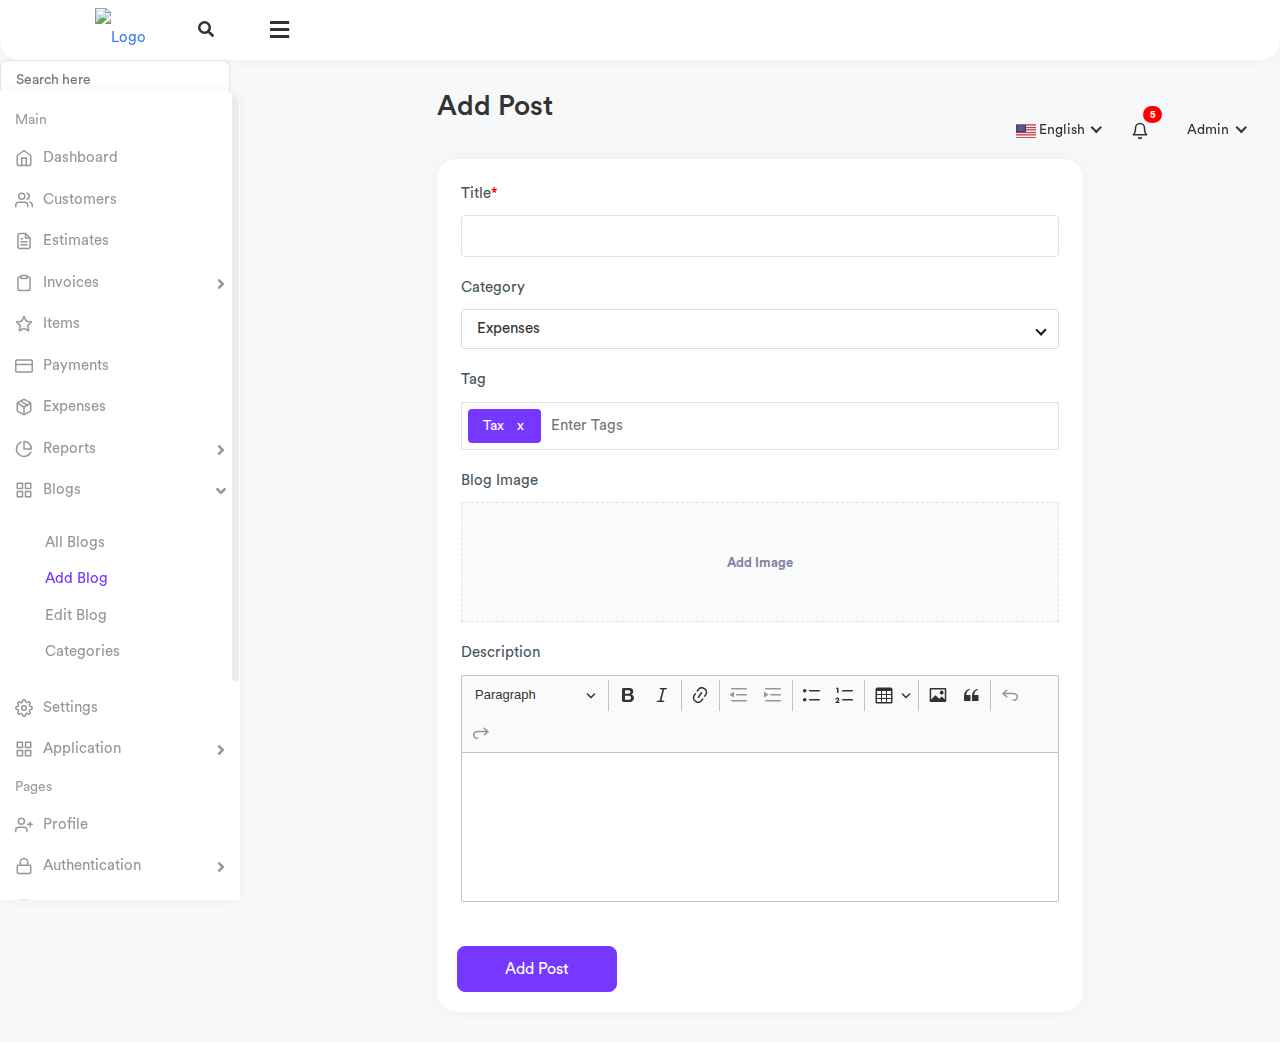
==== add-blog.html @ 3ddac54a "vs_reporting" ====
<!DOCTYPE html>
<html lang="en">
<head>
<meta charset="utf-8">
<meta name="viewport" content="width=device-width, initial-scale=1.0, user-scalable=0">
<title>Kanakku - Bootstrap Admin HTML Template</title>

<link rel="shortcut icon" href="assets/img/favicon.png">

<link rel="stylesheet" href="assets/css/bootstrap.min.css">

<link rel="stylesheet" href="assets/plugins/fontawesome/css/fontawesome.min.css">
<link rel="stylesheet" href="assets/plugins/fontawesome/css/all.min.css">

<link rel="stylesheet" href="assets/css/feather.css">

<link rel="stylesheet" href="assets/css/ckeditor.css">

<link rel="stylesheet" href="assets/css/select2.min.css">

<link rel="stylesheet" href="assets/css/style.css">
</head>
<body class="nk-body bg-lighter npc-default has-sidebar no-touch nk-nio-theme">

<div class="main-wrapper">

<div class="header header-one">

<div class="header-left header-left-one">
<a href="index.html" class="logo">
<img src="assets/img/logo.png" alt="Logo">
</a>
<a href="index.html" class="white-logo">
<img src="assets/img/logo-white.png" alt="Logo">
</a>
<a href="index.html" class="logo logo-small">
<img src="assets/img/logo-small.png" alt="Logo" width="30" height="30">
</a>
</div>


<a href="javascript:void(0);" id="toggle_btn">
<i class="fas fa-bars"></i>
</a>


<div class="top-nav-search">
<form>
<input type="text" class="form-control" placeholder="Search here">
<button class="btn" type="submit"><i class="fas fa-search"></i></button>
</form>
</div>


<a class="mobile_btn" id="mobile_btn">
<i class="fas fa-bars"></i>
</a>


<ul class="nav nav-tabs user-menu">

<li class="nav-item dropdown has-arrow flag-nav">
<a class="nav-link dropdown-toggle" data-bs-toggle="dropdown" href="#" role="button">
<img src="assets/img/flags/us.png" alt="" height="20"> <span>English</span>
</a>
<div class="dropdown-menu dropdown-menu-right">
<a href="javascript:void(0);" class="dropdown-item">
<img src="assets/img/flags/us.png" alt="" height="16"> English
</a>
<a href="javascript:void(0);" class="dropdown-item">
<img src="assets/img/flags/fr.png" alt="" height="16"> French
</a>
<a href="javascript:void(0);" class="dropdown-item">
<img src="assets/img/flags/es.png" alt="" height="16"> Spanish
</a>
<a href="javascript:void(0);" class="dropdown-item">
<img src="assets/img/flags/de.png" alt="" height="16"> German
</a>
</div>
</li>


<li class="nav-item dropdown">
<a href="#" class="dropdown-toggle nav-link" data-bs-toggle="dropdown">
<i data-feather="bell"></i> <span class="badge rounded-pill">5</span>
</a>
<div class="dropdown-menu notifications">
<div class="topnav-dropdown-header">
<span class="notification-title">Notifications</span>
<a href="javascript:void(0)" class="clear-noti"> Clear All</a>
</div>
<div class="noti-content">
<ul class="notification-list">
<li class="notification-message">
<a href="activities.html">
<div class="media d-flex">
<span class="avatar avatar-sm">
<img class="avatar-img rounded-circle" alt="" src="assets/img/profiles/avatar-02.jpg">
</span>
<div class="media-body">
<p class="noti-details"><span class="noti-title">Brian Johnson</span> paid the invoice <span class="noti-title">#DF65485</span></p>
<p class="noti-time"><span class="notification-time">4 mins ago</span></p>
</div>
</div>
</a>
</li>
<li class="notification-message">
<a href="activities.html">
<div class="media d-flex">
<span class="avatar avatar-sm">
<img class="avatar-img rounded-circle" alt="" src="assets/img/profiles/avatar-03.jpg">
</span>
<div class="media-body">
<p class="noti-details"><span class="noti-title">Marie Canales</span> has accepted your estimate <span class="noti-title">#GTR458789</span></p>
<p class="noti-time"><span class="notification-time">6 mins ago</span></p>
</div>
</div>
</a>
</li>
<li class="notification-message">
<a href="activities.html">
<div class="media d-flex">
<div class="avatar avatar-sm">
<span class="avatar-title rounded-circle bg-primary-light"><i class="far fa-user"></i></span>
</div>
<div class="media-body">
<p class="noti-details"><span class="noti-title">New user registered</span></p>
<p class="noti-time"><span class="notification-time">8 mins ago</span></p>
</div>
</div>
</a>
</li>
<li class="notification-message">
<a href="activities.html">
<div class="media d-flex">
<span class="avatar avatar-sm">
<img class="avatar-img rounded-circle" alt="" src="assets/img/profiles/avatar-04.jpg">
</span>
<div class="media-body">
<p class="noti-details"><span class="noti-title">Barbara Moore</span> declined the invoice <span class="noti-title">#RDW026896</span></p>
<p class="noti-time"><span class="notification-time">12 mins ago</span></p>
</div>
</div>
</a>
</li>
<li class="notification-message">
<a href="activities.html">
<div class="media d-flex">
<div class="avatar avatar-sm">
<span class="avatar-title rounded-circle bg-info-light"><i class="far fa-comment"></i></span>
</div>
<div class="media-body">
<p class="noti-details"><span class="noti-title">You have received a new message</span></p>
<p class="noti-time"><span class="notification-time">2 days ago</span></p>
</div>
</div>
</a>
</li>
</ul>
</div>
<div class="topnav-dropdown-footer">
<a href="activities.html">View all Notifications</a>
</div>
</div>
</li>


<li class="nav-item dropdown has-arrow main-drop">
<a href="#" class="dropdown-toggle nav-link" data-bs-toggle="dropdown">
<span class="user-img">
<img src="assets/img/profiles/avatar-01.jpg" alt="">
<span class="status online"></span>
</span>
<span>Admin</span>
</a>
<div class="dropdown-menu">
<a class="dropdown-item" href="profile.html"><i data-feather="user" class="me-1"></i> Profile</a>
<a class="dropdown-item" href="settings.html"><i data-feather="settings" class="me-1"></i> Settings</a>
<a class="dropdown-item" href="login.html"><i data-feather="log-out" class="me-1"></i> Logout</a>
</div>
</li>

</ul>

</div>


<div class="sidebar" id="sidebar">
<div class="sidebar-inner slimscroll">
<div id="sidebar-menu" class="sidebar-menu">
<ul>
<li class="menu-title"><span>Main</span></li>
<li>
 <a href="index.html"><i data-feather="home"></i> <span>Dashboard</span></a>
</li>
<li>
<a href="customers.html"><i data-feather="users"></i> <span>Customers</span></a>
</li>
<li>
<a href="estimates.html"><i data-feather="file-text"></i> <span>Estimates</span></a>
</li>
<li class="submenu">
<a href="#"><i data-feather="clipboard"></i> <span> Invoices</span> <span class="menu-arrow"></span></a>
<ul>
<li><a href="invoices.html">Invoices List</a></li>
<li><a href="invoice-grid.html">Invoices Grid</a></li>
<li><a href="invoice-grid-two.html">Invoices Grid 2</a></li>
<li><a href="add-invoice.html">Add Invoices</a></li>
<li><a href="edit-invoice.html">Edit Invoices</a></li>
<li><a href="view-invoice.html">Invoices Details</a></li>
<li><a href="view-invoice-two.html">Invoices Details 2</a></li>
<li><a href="invoices-settings.html">Invoices Settings</a></li>
</ul>
</li>
<li>
<a href="invoice-items.html"><i data-feather="star"></i> <span>Items</span></a>
</li>
<li>
<a href="payments.html"><i data-feather="credit-card"></i> <span>Payments</span></a>
</li>
<li>
<a href="expenses.html"><i data-feather="package"></i> <span>Expenses</span></a>
</li>
<li class="submenu">
<a href="#"><i data-feather="pie-chart"></i> <span> Reports</span> <span class="menu-arrow"></span></a>
<ul>
<li><a href="sales-report.html">Sales Report</a></li>
<li><a href="expenses-report.html">Expenses Report</a></li>
<li><a href="profit-loss-report.html">Profit & Loss Report</a></li>
<li><a href="taxs-report.html">Taxs Report</a></li>
</ul>
</li>
<li class="submenu">
<a href="#"><i data-feather="grid"></i> <span> Blogs</span>
<span class="menu-arrow"></span>
</a>
<ul>
<li><a href="blog.html">All Blogs</a></li>
<li><a href="add-blog.html" class="active">Add Blog</a></li>
<li><a href="edit-blog.html">Edit Blog</a></li>
<li><a href="blog-categories.html">Categories</a></li>
</ul>
</li>
<li>
<a href="settings.html"><i data-feather="settings"></i> <span>Settings</span></a>
</li>
<li class="submenu">
<a href="#"><i data-feather="grid"></i> <span> Application</span> <span class="menu-arrow"></span></a>
<ul>
<li><a href="chat.html">Chat</a></li>
<li><a href="calendar.html">Calendar</a></li>
<li><a href="inbox.html">Email</a></li>
</ul>
</li>
<li class="menu-title">
<span>Pages</span>
</li>
<li>
<a href="profile.html"><i data-feather="user-plus"></i> <span>Profile</span></a>
</li>
<li class="submenu">
<a href="#"><i data-feather="lock"></i> <span> Authentication </span> <span class="menu-arrow"></span></a>
<ul>
<li><a href="login.html"> Login </a></li>
<li><a href="register.html"> Register </a></li>
<li><a href="forgot-password.html"> Forgot Password </a></li>
<li><a href="lock-screen.html"> Lock Screen </a></li>
</ul>
</li>
<li class="submenu">
<a href="#"><i data-feather="alert-octagon"></i> <span> Error Pages </span> <span class="menu-arrow"></span></a>
<ul>
<li><a href="error-404.html">404 Error </a></li>
<li><a href="error-500.html">500 Error </a></li>
</ul>
</li>
<li>
<a href="users.html"><i data-feather="user"></i> <span>Users</span></a>
</li>
<li>
<a href="blank-page.html"><i data-feather="file"></i> <span>Blank Page</span></a>
</li>
<li>
<a href="maps-vector.html"><i data-feather="map-pin"></i> <span>Vector Maps</span></a>
</li>
<li class="menu-title">
<span>UI Interface</span>
</li>
<li class="submenu">
<a href="#"><i class="fab fa-get-pocket"></i> <span>Base UI </span> <span class="menu-arrow"></span></a>
<ul>
<li><a href="alerts.html">Alerts</a></li>
<li><a href="accordions.html">Accordions</a></li>
<li><a href="avatar.html">Avatar</a></li>
<li><a href="badges.html">Badges</a></li>
<li><a href="buttons.html">Buttons</a></li>
<li><a href="buttongroup.html">Button Group</a></li>
<li><a href="breadcrumbs.html">Breadcrumb</a></li>
<li><a href="cards.html">Cards</a></li>
<li><a href="carousel.html">Carousel</a></li>
<li><a href="dropdowns.html">Dropdowns</a></li>
<li><a href="grid.html">Grid</a></li>
<li><a href="images.html">Images</a></li>
<li><a href="lightbox.html">Lightbox</a></li>
<li><a href="media.html">Media</a></li>
<li><a href="modal.html">Modals</a></li>
<li><a href="offcanvas.html">Offcanvas</a></li>
<li><a href="pagination.html">Pagination</a></li>
<li><a href="popover.html">Popover</a></li>
<li><a href="progress.html">Progress Bars</a></li>
<li><a href="placeholders.html">Placeholders</a></li>
<li><a href="rangeslider.html">Range Slider</a></li>
<li><a href="spinners.html">Spinner</a></li>
<li><a href="sweetalerts.html">Sweet Alerts</a></li>
<li><a href="tab.html">Tabs</a></li>
<li><a href="toastr.html">Toasts</a></li>
<li><a href="tooltip.html">Tooltip</a></li>
<li><a href="typography.html">Typography</a></li>
<li><a href="video.html">Video</a></li>
</ul>
</li>
<li class="submenu">
<a href="#"><i data-feather="box"></i> <span>Elements </span> <span class="menu-arrow"></span></a>
<ul>
<li><a href="ribbon.html">Ribbon</a></li>
<li><a href="clipboard.html">Clipboard</a></li>
<li><a href="drag-drop.html">Drag & Drop</a></li>
<li><a href="rating.html">Rating</a></li>
<li><a href="text-editor.html">Text Editor</a></li>
<li><a href="counter.html">Counter</a></li>
<li><a href="scrollbar.html">Scrollbar</a></li>
<li><a href="notification.html">Notification</a></li>
<li><a href="stickynote.html">Sticky Note</a></li>
<li><a href="timeline.html">Timeline</a></li>
<li><a href="horizontal-timeline.html">Horizontal Timeline</a></li>
<li><a href="form-wizard.html">Form Wizard</a></li>
</ul>
</li>
<li class="submenu">
<a href="#"><i data-feather="bar-chart-2"></i> <span> Charts </span> <span class="menu-arrow"></span></a>
<ul>
<li><a href="chart-apex.html">Apex Charts</a></li>
<li><a href="chart-js.html">Chart Js</a></li>
<li><a href="chart-morris.html">Morris Charts</a></li>
<li><a href="chart-flot.html">Flot Charts</a></li>
<li><a href="chart-peity.html">Peity Charts</a></li>
<li><a href="chart-c3.html">C3 Charts</a></li>
</ul>
</li>
<li class="submenu">
<a href="#"><i data-feather="award"></i> <span> Icons </span> <span class="menu-arrow"></span></a>
<ul>
<li><a href="icon-fontawesome.html">Fontawesome Icons</a></li>
<li><a href="icon-feather.html">Feather Icons</a></li>
<li><a href="icon-ionic.html">Ionic Icons</a></li>
<li><a href="icon-material.html">Material Icons</a></li>
<li><a href="icon-pe7.html">Pe7 Icons</a></li>
<li><a href="icon-simpleline.html">Simpleline Icons</a></li>
<li><a href="icon-themify.html">Themify Icons</a></li>
<li><a href="icon-weather.html">Weather Icons</a></li>
<li><a href="icon-typicon.html">Typicon Icons</a></li>
<li><a href="icon-flag.html">Flag Icons</a></li>
</ul>
</li>
<li class="submenu">
<a href="#"><i data-feather="columns"></i> <span> Forms </span> <span class="menu-arrow"></span></a>
<ul>
<li><a href="form-basic-inputs.html">Basic Inputs </a></li>
<li><a href="form-input-groups.html">Input Groups </a></li>
<li><a href="form-horizontal.html">Horizontal Form </a></li>
<li><a href="form-vertical.html"> Vertical Form </a></li>
<li><a href="form-mask.html">Form Mask </a></li>
<li><a href="form-validation.html">Form Validation </a></li>
<li><a href="form-select2.html">Form Select2 </a></li>
<li><a href="form-fileupload.html">File Upload </a></li>
</ul>
</li>
<li class="submenu">
<a href="#"><i data-feather="layout"></i> <span> Tables </span> <span class="menu-arrow"></span></a>
<ul>
<li><a href="tables-basic.html">Basic Tables </a></li>
<li><a href="data-tables.html">Data Table </a></li>
</ul>
</li>
</ul>
</div>
</div>
</div>


<div class="page-wrapper">
<div class="content container-fluid">
<div class="row">
<div class="col-xl-8 offset-xl-2">

<div class="page-header">
<div class="row">
<div class="col-sm-12">
<h3 class="page-title">Add Post</h3>
</div>
</div>
</div>

<div class="card">
<div class="card-body">
<div class="bank-inner-details">
<div class="row">
<div class="col-lg-12 col-md-12">
<div class="form-group">
<label>Title<span class="text-danger">*</span></label>
<input type="text" class="form-control">
</div>
</div>
<div class="col-lg-12 col-md-12">
<div class="form-group modal-select-box">
<label>Category</label>
<select class="select">
<option value="1">Expenses</option>
<option value="2">Sales</option>
<option value="3">profit-loss</option>
</select>
</div>
</div>
<div class="col-lg-12 col-md-12">
<div class="form-group">
<label>Tag</label>
<input type="text" data-role="tagsinput" class="input-tags form-control" placeholder="Enter Tags" name="services" value="Tax ">
</div>
</div>
<div class="col-lg-12 col-md-12">
<div class="form-group">
<label>Blog Image</label>
<div class="change-photo-btn">
<div>
<p>Add Image</p></div>
<input type="file" class="upload">
</div>
</div>
</div>
<div class="col-lg-12 col-md-12">
<div class="form-group">
<label>Description</label>
<div id="editor"></div>
</div>
</div>
</div>
</div>
</div>
<div class=" blog-categories-btn pt-0">
<div class="bank-details-btn ">
<a href="blog.html" class="btn btn-primary me-2">Add Post</a>
</div>
</div>
</div>
</div>
</div>
</div>
</div>

</div>


<script src="assets/js/jquery-3.6.0.min.js"></script>

<script src="assets/js/bootstrap.bundle.min.js"></script>

<script src="assets/js/feather.min.js"></script>

<script src="assets/js/ckeditor.js"></script>

<script src="assets/js/select2.min.js"></script>

<script src="assets/plugins/bootstrap-tagsinput/js/bootstrap-tagsinput.js"></script>

<script src="assets/plugins/slimscroll/jquery.slimscroll.min.js"></script>

<script src="assets/js/script.js"></script>
</body>
</html>
---- assets/css/feather.css ----
@font-face{font-family:feather;src:url(../fonts/Feather.ttf) format('truetype'),url(../fonts/Feather.woff) format('woff'),url(../fonts/Feather.svg) format('svg');font-weight:400;font-style:normal}[class^=feather-],[class*=" feather-"]{font-family:feather!important;speak:none;font-style:normal;font-weight:400;font-variant:normal;text-transform:none;line-height:1;-webkit-font-smoothing:antialiased;-moz-osx-font-smoothing:grayscale}.feather-activity:before{content:"\e900"}.feather-airplay:before{content:"\e901"}.feather-alert-circle:before{content:"\e902"}.feather-alert-octagon:before{content:"\e903"}.feather-alert-triangle:before{content:"\e904"}.feather-align-center:before{content:"\e905"}.feather-align-justify:before{content:"\e906"}.feather-align-left:before{content:"\e907"}.feather-align-right:before{content:"\e908"}.feather-anchor:before{content:"\e909"}.feather-aperture:before{content:"\e90a"}.feather-archive:before{content:"\e90b"}.feather-arrow-down:before{content:"\e90c"}.feather-arrow-down-circle:before{content:"\e90d"}.feather-arrow-down-left:before{content:"\e90e"}.feather-arrow-down-right:before{content:"\e90f"}.feather-arrow-left:before{content:"\e910"}.feather-arrow-left-circle:before{content:"\e911"}.feather-arrow-right:before{content:"\e912"}.feather-arrow-right-circle:before{content:"\e913"}.feather-arrow-up:before{content:"\e914"}.feather-arrow-up-circle:before{content:"\e915"}.feather-arrow-up-left:before{content:"\e916"}.feather-arrow-up-right:before{content:"\e917"}.feather-at-sign:before{content:"\e918"}.feather-award:before{content:"\e919"}.feather-bar-chart:before{content:"\e91a"}.feather-bar-chart-2:before{content:"\e91b"}.feather-battery:before{content:"\e91c"}.feather-battery-charging:before{content:"\e91d"}.feather-bell:before{content:"\e91e"}.feather-bell-off:before{content:"\e91f"}.feather-bluetooth:before{content:"\e920"}.feather-bold:before{content:"\e921"}.feather-book:before{content:"\e922"}.feather-book-open:before{content:"\e923"}.feather-bookmark:before{content:"\e924"}.feather-box:before{content:"\e925"}.feather-briefcase:before{content:"\e926"}.feather-calendar:before{content:"\e927"}.feather-camera:before{content:"\e928"}.feather-camera-off:before{content:"\e929"}.feather-cast:before{content:"\e92a"}.feather-check:before{content:"\e92b"}.feather-check-circle:before{content:"\e92c"}.feather-check-square:before{content:"\e92d"}.feather-chevron-down:before{content:"\e92e"}.feather-chevron-left:before{content:"\e92f"}.feather-chevron-right:before{content:"\e930"}.feather-chevron-up:before{content:"\e931"}.feather-chevrons-down:before{content:"\e932"}.feather-chevrons-left:before{content:"\e933"}.feather-chevrons-right:before{content:"\e934"}.feather-chevrons-up:before{content:"\e935"}.feather-chrome:before{content:"\e936"}.feather-circle:before{content:"\e937"}.feather-clipboard:before{content:"\e938"}.feather-clock:before{content:"\e939"}.feather-cloud:before{content:"\e93a"}.feather-cloud-drizzle:before{content:"\e93b"}.feather-cloud-lightning:before{content:"\e93c"}.feather-cloud-off:before{content:"\e93d"}.feather-cloud-rain:before{content:"\e93e"}.feather-cloud-snow:before{content:"\e93f"}.feather-code:before{content:"\e940"}.feather-codepen:before{content:"\e941"}.feather-command:before{content:"\e942"}.feather-compass:before{content:"\e943"}.feather-copy:before{content:"\e944"}.feather-corner-down-left:before{content:"\e945"}.feather-corner-down-right:before{content:"\e946"}.feather-corner-left-down:before{content:"\e947"}.feather-corner-left-up:before{content:"\e948"}.feather-corner-right-down:before{content:"\e949"}.feather-corner-right-up:before{content:"\e94a"}.feather-corner-up-left:before{content:"\e94b"}.feather-corner-up-right:before{content:"\e94c"}.feather-cpu:before{content:"\e94d"}.feather-credit-card:before{content:"\e94e"}.feather-crop:before{content:"\e94f"}.feather-crosshair:before{content:"\e950"}.feather-database:before{content:"\e951"}.feather-delete:before{content:"\e952"}.feather-disc:before{content:"\e953"}.feather-dollar-sign:before{content:"\e954"}.feather-download:before{content:"\e955"}.feather-download-cloud:before{content:"\e956"}.feather-droplet:before{content:"\e957"}.feather-edit:before{content:"\e958"}.feather-edit-2:before{content:"\e959"}.feather-edit-3:before{content:"\e95a"}.feather-external-link:before{content:"\e95b"}.feather-eye:before{content:"\e95c"}.feather-eye-off:before{content:"\e95d"}.feather-facebook:before{content:"\e95e"}.feather-fast-forward:before{content:"\e95f"}.feather-feather:before{content:"\e960"}.feather-file:before{content:"\e961"}.feather-file-minus:before{content:"\e962"}.feather-file-plus:before{content:"\e963"}.feather-file-text:before{content:"\e964"}.feather-film:before{content:"\e965"}.feather-filter:before{content:"\e966"}.feather-flag:before{content:"\e967"}.feather-folder:before{content:"\e968"}.feather-folder-minus:before{content:"\e969"}.feather-folder-plus:before{content:"\e96a"}.feather-gift:before{content:"\e96b"}.feather-git-branch:before{content:"\e96c"}.feather-git-commit:before{content:"\e96d"}.feather-git-merge:before{content:"\e96e"}.feather-git-pull-request:before{content:"\e96f"}.feather-github:before{content:"\e970"}.feather-gitlab:before{content:"\e971"}.feather-globe:before{content:"\e972"}.feather-grid:before{content:"\e973"}.feather-hard-drive:before{content:"\e974"}.feather-hash:before{content:"\e975"}.feather-headphones:before{content:"\e976"}.feather-heart:before{content:"\e977"}.feather-help-circle:before{content:"\e978"}.feather-home:before{content:"\e979"}.feather-image:before{content:"\e97a"}.feather-inbox:before{content:"\e97b"}.feather-info:before{content:"\e97c"}.feather-instagram:before{content:"\e97d"}.feather-italic:before{content:"\e97e"}.feather-layers:before{content:"\e97f"}.feather-layout:before{content:"\e980"}.feather-life-buoy:before{content:"\e981"}.feather-link:before{content:"\e982"}.feather-link-2:before{content:"\e983"}.feather-linkedin:before{content:"\e984"}.feather-list:before{content:"\e985"}.feather-loader:before{content:"\e986"}.feather-lock:before{content:"\e987"}.feather-log-in:before{content:"\e988"}.feather-log-out:before{content:"\e989"}.feather-mail:before{content:"\e98a"}.feather-map:before{content:"\e98b"}.feather-map-pin:before{content:"\e98c"}.feather-maximize:before{content:"\e98d"}.feather-maximize-2:before{content:"\e98e"}.feather-menu:before{content:"\e98f"}.feather-message-circle:before{content:"\e990"}.feather-message-square:before{content:"\e991"}.feather-mic:before{content:"\e992"}.feather-mic-off:before{content:"\e993"}.feather-minimize:before{content:"\e994"}.feather-minimize-2:before{content:"\e995"}.feather-minus:before{content:"\e996"}.feather-minus-circle:before{content:"\e997"}.feather-minus-square:before{content:"\e998"}.feather-monitor:before{content:"\e999"}.feather-moon:before{content:"\e99a"}.feather-more-horizontal:before{content:"\e99b"}.feather-more-vertical:before{content:"\e99c"}.feather-move:before{content:"\e99d"}.feather-music:before{content:"\e99e"}.feather-navigation:before{content:"\e99f"}.feather-navigation-2:before{content:"\e9a0"}.feather-octagon:before{content:"\e9a1"}.feather-package:before{content:"\e9a2"}.feather-paperclip:before{content:"\e9a3"}.feather-pause:before{content:"\e9a4"}.feather-pause-circle:before{content:"\e9a5"}.feather-percent:before{content:"\e9a6"}.feather-phone:before{content:"\e9a7"}.feather-phone-call:before{content:"\e9a8"}.feather-phone-forwarded:before{content:"\e9a9"}.feather-phone-incoming:before{content:"\e9aa"}.feather-phone-missed:before{content:"\e9ab"}.feather-phone-off:before{content:"\e9ac"}.feather-phone-outgoing:before{content:"\e9ad"}.feather-pie-chart:before{content:"\e9ae"}.feather-play:before{content:"\e9af"}.feather-play-circle:before{content:"\e9b0"}.feather-plus:before{content:"\e9b1"}.feather-plus-circle:before{content:"\e9b2"}.feather-plus-square:before{content:"\e9b3"}.feather-pocket:before{content:"\e9b4"}.feather-power:before{content:"\e9b5"}.feather-printer:before{content:"\e9b6"}.feather-radio:before{content:"\e9b7"}.feather-refresh-ccw:before{content:"\e9b8"}.feather-refresh-cw:before{content:"\e9b9"}.feather-repeat:before{content:"\e9ba"}.feather-rewind:before{content:"\e9bb"}.feather-rotate-ccw:before{content:"\e9bc"}.feather-rotate-cw:before{content:"\e9bd"}.feather-rss:before{content:"\e9be"}.feather-save:before{content:"\e9bf"}.feather-scissors:before{content:"\e9c0"}.feather-search:before{content:"\e9c1"}.feather-send:before{content:"\e9c2"}.feather-server:before{content:"\e9c3"}.feather-settings:before{content:"\e9c4"}.feather-share:before{content:"\e9c5"}.feather-share-2:before{content:"\e9c6"}.feather-shield:before{content:"\e9c7"}.feather-shield-off:before{content:"\e9c8"}.feather-shopping-bag:before{content:"\e9c9"}.feather-shopping-cart:before{content:"\e9ca"}.feather-shuffle:before{content:"\e9cb"}.feather-sidebar:before{content:"\e9cc"}.feather-skip-back:before{content:"\e9cd"}.feather-skip-forward:before{content:"\e9ce"}.feather-slack:before{content:"\e9cf"}.feather-slash:before{content:"\e9d0"}.feather-sliders:before{content:"\e9d1"}.feather-smartphone:before{content:"\e9d2"}.feather-speaker:before{content:"\e9d3"}.feather-square:before{content:"\e9d4"}.feather-star:before{content:"\e9d5"}.feather-stop-circle:before{content:"\e9d6"}.feather-sun:before{content:"\e9d7"}.feather-sunrise:before{content:"\e9d8"}.feather-sunset:before{content:"\e9d9"}.feather-tablet:before{content:"\e9da"}.feather-tag:before{content:"\e9db"}.feather-target:before{content:"\e9dc"}.feather-terminal:before{content:"\e9dd"}.feather-thermometer:before{content:"\e9de"}.feather-thumbs-down:before{content:"\e9df"}.feather-thumbs-up:before{content:"\e9e0"}.feather-toggle-left:before{content:"\e9e1"}.feather-toggle-right:before{content:"\e9e2"}.feather-trash:before{content:"\e9e3"}.feather-trash-2:before{content:"\e9e4"}.feather-trending-down:before{content:"\e9e5"}.feather-trending-up:before{content:"\e9e6"}.feather-triangle:before{content:"\e9e7"}.feather-truck:before{content:"\e9e8"}.feather-tv:before{content:"\e9e9"}.feather-twitter:before{content:"\e9ea"}.feather-type:before{content:"\e9eb"}.feather-umbrella:before{content:"\e9ec"}.feather-underline:before{content:"\e9ed"}.feather-unlock:before{content:"\e9ee"}.feather-upload:before{content:"\e9ef"}.feather-upload-cloud:before{content:"\e9f0"}.feather-user:before{content:"\e9f1"}.feather-user-check:before{content:"\e9f2"}.feather-user-minus:before{content:"\e9f3"}.feather-user-plus:before{content:"\e9f4"}.feather-user-x:before{content:"\e9f5"}.feather-users:before{content:"\e9f6"}.feather-video:before{content:"\e9f7"}.feather-video-off:before{content:"\e9f8"}.feather-voicemail:before{content:"\e9f9"}.feather-volume:before{content:"\e9fa"}.feather-volume-1:before{content:"\e9fb"}.feather-volume-2:before{content:"\e9fc"}.feather-volume-x:before{content:"\e9fd"}.feather-watch:before{content:"\e9fe"}.feather-wifi:before{content:"\e9ff"}.feather-wifi-off:before{content:"\ea00"}.feather-wind:before{content:"\ea01"}.feather-x:before{content:"\ea02"}.feather-x-circle:before{content:"\ea03"}.feather-x-square:before{content:"\ea04"}.feather-youtube:before{content:"\ea05"}.feather-zap:before{content:"\ea06"}.feather-zap-off:before{content:"\ea07"}.feather-zoom-in:before{content:"\ea08"}.feather-zoom-out:before{content:"\ea09"}
---- assets/css/ckeditor.css ----
:root{--ck-sample-base-spacing: 2em;--ck-sample-color-white: #fff;--ck-sample-color-green: #279863}body,html{padding:0;margin:0;font-family:sans-serif,Arial,Verdana,trebuchet ms,apple color emoji,segoe ui emoji,segoe ui symbol;font-size:16px;line-height:22px}body *{box-sizing:border-box}a{color:#38a5ee}abbr{border-bottom:1px dotted #333;text-decoration:none}.centered{max-width:960px;margin:0 auto;padding:0 var(--ck-sample-base-spacing)}header .centered{display:flex;flex-flow:row nowrap;justify-content:space-between;align-items:center;min-height:8em}header h1{margin:0;font-size:1em;display:inline-block}header h1 a{display:inline-block;line-height:0}header h1 img{height:3em}header nav ul{margin:0;padding:0;list-style-type:none}header nav ul li{display:inline-block}header nav ul li+li{margin-left:1em}header nav ul li a{font-weight:700;text-decoration:none;color:#2d3a4a}header nav ul li a:hover{text-decoration:underline}header nav ul li:last-child a::before{content:url(../img/github.svg);width:1.4em;height:1.4em;display:inline-block;margin-right:.4em;position:relative;top:.3em}header input{display:none}header label{display:none}main .message{padding:0 0 var(--ck-sample-base-spacing);background:var(--ck-sample-color-green);color:var(--ck-sample-color-white)}main .message::after{content:"";z-index:-1;display:block;height:10em;width:100%;background:var(--ck-sample-color-green);position:absolute;left:0}main .message h1{padding-top:var(--ck-sample-base-spacing);margin:0 0 1em;font-size:2.2em}main .message p{font-size:1.1em;line-height:1.6em}main .message p a{color:var(--ck-sample-color-white)}main #editor{background:var(--ck-sample-color-white);box-shadow:2px 2px 2px rgba(0,0,0,.1);border:1px solid #dfe4e6;border-bottom-color:#cdd0d2;border-right-color:#cdd0d2}main .ck.ck-editor{box-shadow:2px 2px 2px rgba(0,0,0,.1)}main .ck.ck-content{font-size:1em;line-height:1.6em;margin-bottom:.8em;min-height:200px;padding:1.5em 2em}main #references{margin:4em 0 var(--ck-sample-base-spacing);display:grid;grid-template-columns:repeat( auto-fit,minmax(320px,1fr) );grid-gap:var(--ck-sample-base-spacing)}.ck-editor__editable_inline{height:150px}main #references>section{background:var(--ck-sample-color-white);border-radius:2px;border:1px solid #dfe4e6;padding:var(--ck-sample-base-spacing);line-height:1.8em;display:flex;flex-flow:column nowrap;justify-content:space-between}main #references>section h2{margin:.5em 0}main #references>section p:first-of-type{flex:1 0 auto}main #references>section p:last-child{margin:calc(.25*var(--ck-sample-base-spacing)) 0 0}main #references>section p:last-child a{background:#38a5ee;border-radius:5px;padding:.4em 1em;color:var(--ck-sample-color-white);text-decoration:none;font-weight:700;display:block;text-align:center}main #references>section p:last-child a:hover{background:#218cd4}main .document-editor{border:1px solid #dfe4e6;border-bottom-color:#cdd0d2;border-right-color:#cdd0d2;border-radius:2px;max-height:700px;display:flex;flex-flow:column nowrap;box-shadow:2px 2px 2px rgba(0,0,0,.1)}main .toolbar-container{z-index:1;position:relative;box-shadow:2px 2px 1px rgba(0,0,0,.05)}main .toolbar-container .ck.ck-toolbar{border-top-width:0;border-left-width:0;border-right-width:0;border-radius:0}main .content-container{padding:var(--ck-sample-base-spacing);background:#eee;overflow-y:scroll}main .content-container #editor{border-top-left-radius:0;border-top-right-radius:0;width:15.8cm;min-height:21cm;padding:1cm 1cm 2cm;margin:0 auto;box-shadow:2px 2px 1px rgba(0,0,0,.05)}footer{margin:calc(2*var(--ck-sample-base-spacing)) var(--ck-sample-base-spacing);font-size:.8em;text-align:center;color:rgba(0,0,0,.4)}@media(max-width:900px){header .centered{padding-top:var(--ck-sample-base-spacing);padding-bottom:var(--ck-sample-base-spacing);flex-flow:column nowrap;align-items:stretch;min-height:unset}header h1{text-align:center;margin-bottom:var(--ck-sample-base-spacing)}header nav ul{text-align:center}}@media(max-width:600px){header .centered{padding-left:0;padding-right:0}header nav{position:absolute;top:0;left:0;right:0;background:#fff;padding:1em 0;transition:all .4s ease-out;transform:translateY(-100%);overflow:hidden}header h1{margin:0}header nav ul li{display:block;line-height:3em;margin-bottom:1px}header nav ul li a{display:block}header nav ul li a:hover{background:#eee}header nav ul li+li{margin-left:0}header label{display:block;color:#fff;width:40px;height:40px;position:absolute;top:10px;left:10px;z-index:1;transition:transform .2s ease-out;transform:rotate(0deg);background:url([data-uri]) center center no-repeat}header input:checked~nav{transform:translateY(0%);box-shadow:0 3px 3px rgba(0,0,0,.1)}header input:checked~label{background-image:url([data-uri]);transform:rotate(180deg)}main #references{grid-template-columns:repeat( auto-fit,minmax(240px,1fr) )}}
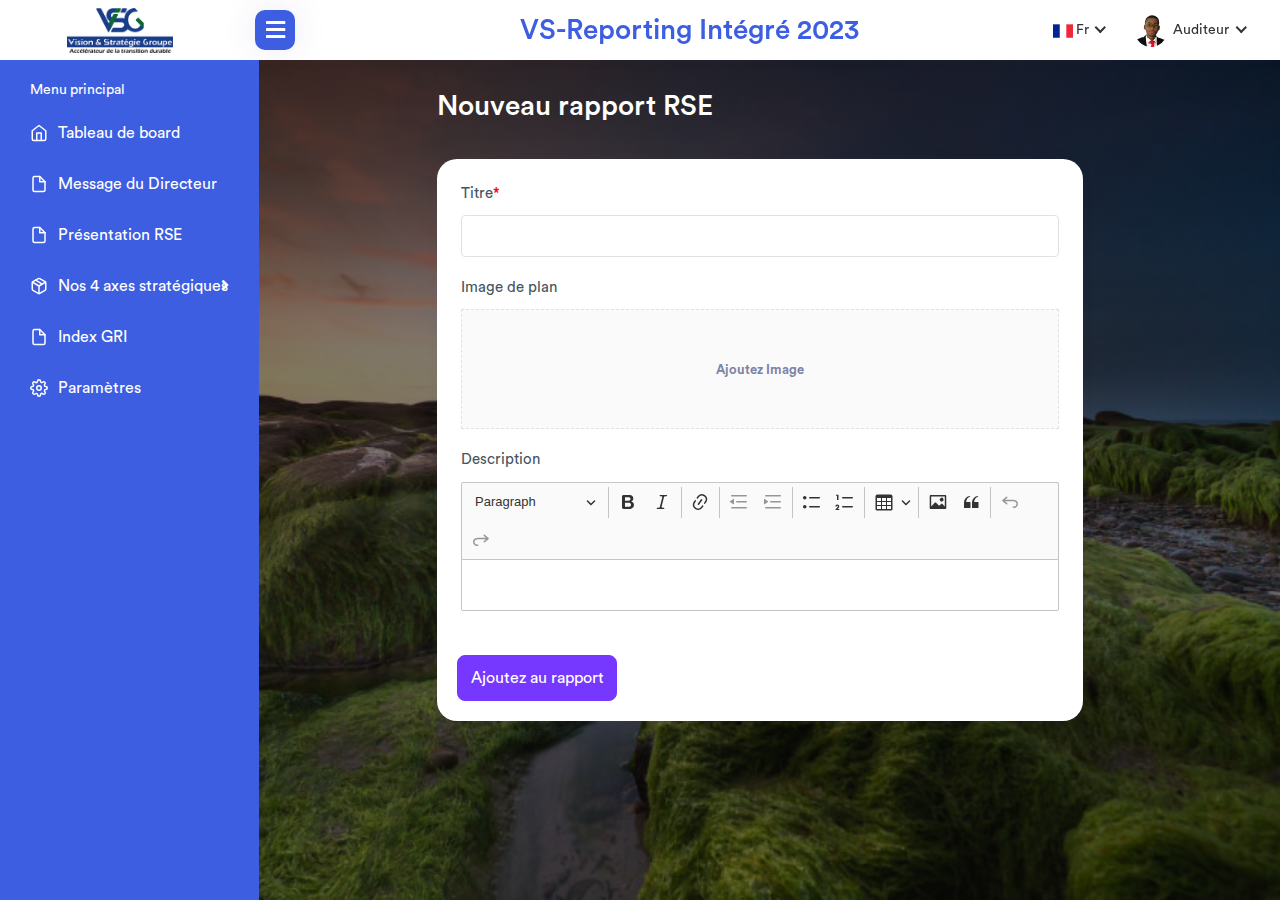
==== commit dfb95cce: "Second commit" ====
--- a/add-blog.html
+++ b/add-blog.html
@@ -1,479 +1,189 @@
 <!DOCTYPE html>
-<html lang="en">
+<html lang="fr">
+
 <head>
-<meta charset="utf-8">
-<meta name="viewport" content="width=device-width, initial-scale=1.0, user-scalable=0">
-<title>Kanakku - Bootstrap Admin HTML Template</title>
+    <meta charset="utf-8">
+    <meta name="viewport" content="width=device-width, initial-scale=1.0, user-scalable=0">
+    <title>VS-Reporting</title>
+    <link rel="shortcut icon" href="assets/img/SIGLE-FOND.png">
+    <link rel="stylesheet" href="assets/css/bootstrap.min.css">
+    <link rel="stylesheet" href="assets/plugins/fontawesome/css/fontawesome.min.css">
+    <link rel="stylesheet" href="assets/plugins/fontawesome/css/all.min.css">
+    <link rel="stylesheet" href="assets/css/style.css">
+</head>
 
-<link rel="shortcut icon" href="assets/img/favicon.png">
+<body class="nk-body bg-lighter npc-default has-sidebar no-touch nk-nio-theme">
+    <div class="main-wrapper">
 
-<link rel="stylesheet" href="assets/css/bootstrap.min.css">
+        <!-- Header-Menu -->
+        <div class="header header-one">
+            <div class="header-left header-left-one">
+                <a href="index.html" class="logo">
+                    <img src="assets/img/logoVSG.png" alt="Logo">
+                </a>
+                <a href="index.html" class="white-logo">
+                    <img src="assets/img/logoVSG.png" alt="Logo">
+                </a>
+                <a href="index.html" class="logo logo-small">
+                    <img src="assets/img/SIGLE.png" alt="Logo" width="30" height="30">
+                </a>
+            </div>
+            <a href="javascript:void(0);" id="toggle_btn">
+                <i class="fas fa-bars"></i>
+            </a>
+            <div class="top-nav-search">
+                <h3>VS-Reporting Intégré 2023</h3>
+            </div>
+            <ul class="nav nav-tabs user-menu">
+                <li class="nav-item dropdown has-arrow flag-nav">
+                    <a class="nav-link dropdown-toggle" data-bs-toggle="dropdown" href="#" role="button">
+                        <img src="assets/img/flags/fr.png" alt="" height="20"> <span>Fr</span>
+                    </a>
+                    <div class="dropdown-menu dropdown-menu-right">
+                        <a href="javascript:void(0);" class="dropdown-item">
+                            <img src="assets/img/flags/us.png" alt="" height="16"> Eng
+                        </a>
+                    </div>
+                </li>
 
-<link rel="stylesheet" href="assets/plugins/fontawesome/css/fontawesome.min.css">
-<link rel="stylesheet" href="assets/plugins/fontawesome/css/all.min.css">
+                <li class="nav-item dropdown has-arrow main-drop">
+                    <a href="#" class="dropdown-toggle nav-link" data-bs-toggle="dropdown">
+                        <span class="user-img">
+                            <img src="assets/img/profiles/Jeh.jpg" alt="">
+                            <span class="status online"></span>
+                        </span>
+                        <span>Auditeur</span>
+                    </a>
+                    <div class="dropdown-menu">
+                        <a class="dropdown-item" href="profile.html"><i data-feather="user" class="me-1"></i>
+                            Profile</a>
+                        <a class="dropdown-item" href="settings.html"><i data-feather="settings" class="me-1"></i>
+                            Paramètres</a>
+                        <a class="dropdown-item" href="login.html"><i data-feather="log-out" class="me-1"></i>
+                            Se déconnecter</a>
+                    </div>
+                </li>
+            </ul>
+        </div>
+        <!-- Header-Menu -->
 
-<link rel="stylesheet" href="assets/css/feather.css">
+        <!-- Sidebar-Menu -->
+        <div class="sidebar" id="sidebar">
+            <div class="sidebar-inner slimscroll">
+                <div id="sidebar-menu" class="sidebar-menu">
+                    <ul>
+                        <li class="menu-title"><span>Menu principal</span></li>
+                        <li>
+                            <a href="index.html"><i data-feather="home"></i> <span>Tableau de board</span></a>
+                        </li>
+                        <li>
+                            <a href="blog-details.html"><i data-feather="file"></i> <span>Message du Directeur</span></a>
+                        </li>
+                        <li>
+                            <a href="blog.html"><i data-feather="file"></i> <span>Présentation RSE</span></a>
+                        </li>
+                        <li class="submenu">
+                            <a href=""><i data-feather="package"></i> <span>Nos 4 axes stratégiques</span>
+                                <span class="menu-arrow"></span>
+                            </a>
+                            <ul>
+                                <li><a href="pending-blog.html">Gouvernance</a></li>
+                                <li><a href="pending-blog.html">Société</a></li>
+                                <li><a href="pending-blog.html">Environnement</a></li>
+                                <li><a href="pending-blog.html">Economie</a></li>
+                            </ul>
+                        </li>
+                        <li>
+                            <a href="view-invoice.html"><i data-feather="file"></i> <span>Index GRI</span></a>
+                        </li>
+                        
+                        <li>
+                            <a href="settings.html"><i data-feather="settings"></i> <span>Paramètres</span></a>
+                        </li>
+                    </ul>
+                </div>
+            </div>
+        </div>
+        <!-- Sidebar-Menu -->
 
-<link rel="stylesheet" href="assets/css/ckeditor.css">
+        <div class="page-wrapper">
+            <div class="content container-fluid">
+                <div class="row">
+                    <div class="col-xl-8 offset-xl-2">
 
-<link rel="stylesheet" href="assets/css/select2.min.css">
+                        <div class="page-header">
+                            <div class="row">
+                                <div class="col-sm-12">
+                                    <h3 class="page-title text-white">Nouveau rapport RSE</h3>
+                                </div>
+                            </div>
+                        </div>
 
-<link rel="stylesheet" href="assets/css/style.css">
-</head>
-<body class="nk-body bg-lighter npc-default has-sidebar no-touch nk-nio-theme">
+                        <div class="card">
+                            <div class="card-body">
+                                <div class="bank-inner-details">
+                                    <div class="row">
+                                        <div class="col-lg-12 col-md-12">
+                                            <div class="form-group">
+                                                <label>Titre<span class="text-danger">*</span></label>
+                                                <input type="text" class="form-control">
+                                            </div>
+                                        </div>
+                                        <!-- <div class="col-lg-12 col-md-12">
+                                            <div class="form-group">
+                                                <label>Tag</label>
+                                                <input type="text" data-role="tagsinput" class="input-tags form-control"
+                                                    placeholder="Enter Tags" name="services" value="Tax ">
+                                            </div>
+                                        </div> -->
+                                        <div class="col-lg-12 col-md-12">
+                                            <div class="form-group">
+                                                <label>Image de plan</label>
+                                                <div class="change-photo-btn">
+                                                    <div>
+                                                        <p>Ajoutez Image</p>
+                                                    </div>
+                                                    <input type="file" class="upload">
+                                                </div>
+                                            </div>
+                                        </div>
+                                        <div class="col-lg-12 col-md-12">
+                                            <div class="form-group">
+                                                <label>Description</label>
+                                                <div id="editor"></div>
+                                            </div>
+                                        </div>
+                                    </div>
+                                </div>
+                            </div>
+                            <div class=" blog-categories-btn pt-0">
+                                <div class="bank-details-btn ">
+                                    <a href="blog.html" class="btn btn-primary me-2">Ajoutez au rapport</a>
+                                </div>
+                            </div>
+                        </div>
+                    </div>
+                </div>
+            </div>
+        </div>
 
-<div class="main-wrapper">
+    </div>
 
-<div class="header header-one">
+    <script src="assets/js/jquery-3.6.0.min.js"></script>
 
-<div class="header-left header-left-one">
-<a href="index.html" class="logo">
-<img src="assets/img/logo.png" alt="Logo">
-</a>
-<a href="index.html" class="white-logo">
-<img src="assets/img/logo-white.png" alt="Logo">
-</a>
-<a href="index.html" class="logo logo-small">
-<img src="assets/img/logo-small.png" alt="Logo" width="30" height="30">
-</a>
-</div>
+    <script src="assets/js/bootstrap.bundle.min.js"></script>
 
+    <script src="assets/js/feather.min.js"></script>
 
-<a href="javascript:void(0);" id="toggle_btn">
-<i class="fas fa-bars"></i>
-</a>
+    <script src="assets/js/ckeditor.js"></script>
 
+    <script src="assets/js/select2.min.js"></script>
 
-<div class="top-nav-search">
-<form>
-<input type="text" class="form-control" placeholder="Search here">
-<button class="btn" type="submit"><i class="fas fa-search"></i></button>
-</form>
-</div>
+    <script src="assets/plugins/bootstrap-tagsinput/js/bootstrap-tagsinput.js"></script>
 
+    <script src="assets/plugins/slimscroll/jquery.slimscroll.min.js"></script>
 
-<a class="mobile_btn" id="mobile_btn">
-<i class="fas fa-bars"></i>
-</a>
+    <script src="assets/js/script.js"></script>
+</body>
 
-
-<ul class="nav nav-tabs user-menu">
-
-<li class="nav-item dropdown has-arrow flag-nav">
-<a class="nav-link dropdown-toggle" data-bs-toggle="dropdown" href="#" role="button">
-<img src="assets/img/flags/us.png" alt="" height="20"> <span>English</span>
-</a>
-<div class="dropdown-menu dropdown-menu-right">
-<a href="javascript:void(0);" class="dropdown-item">
-<img src="assets/img/flags/us.png" alt="" height="16"> English
-</a>
-<a href="javascript:void(0);" class="dropdown-item">
-<img src="assets/img/flags/fr.png" alt="" height="16"> French
-</a>
-<a href="javascript:void(0);" class="dropdown-item">
-<img src="assets/img/flags/es.png" alt="" height="16"> Spanish
-</a>
-<a href="javascript:void(0);" class="dropdown-item">
-<img src="assets/img/flags/de.png" alt="" height="16"> German
-</a>
-</div>
-</li>
-
-
-<li class="nav-item dropdown">
-<a href="#" class="dropdown-toggle nav-link" data-bs-toggle="dropdown">
-<i data-feather="bell"></i> <span class="badge rounded-pill">5</span>
-</a>
-<div class="dropdown-menu notifications">
-<div class="topnav-dropdown-header">
-<span class="notification-title">Notifications</span>
-<a href="javascript:void(0)" class="clear-noti"> Clear All</a>
-</div>
-<div class="noti-content">
-<ul class="notification-list">
-<li class="notification-message">
-<a href="activities.html">
-<div class="media d-flex">
-<span class="avatar avatar-sm">
-<img class="avatar-img rounded-circle" alt="" src="assets/img/profiles/avatar-02.jpg">
-</span>
-<div class="media-body">
-<p class="noti-details"><span class="noti-title">Brian Johnson</span> paid the invoice <span class="noti-title">#DF65485</span></p>
-<p class="noti-time"><span class="notification-time">4 mins ago</span></p>
-</div>
-</div>
-</a>
-</li>
-<li class="notification-message">
-<a href="activities.html">
-<div class="media d-flex">
-<span class="avatar avatar-sm">
-<img class="avatar-img rounded-circle" alt="" src="assets/img/profiles/avatar-03.jpg">
-</span>
-<div class="media-body">
-<p class="noti-details"><span class="noti-title">Marie Canales</span> has accepted your estimate <span class="noti-title">#GTR458789</span></p>
-<p class="noti-time"><span class="notification-time">6 mins ago</span></p>
-</div>
-</div>
-</a>
-</li>
-<li class="notification-message">
-<a href="activities.html">
-<div class="media d-flex">
-<div class="avatar avatar-sm">
-<span class="avatar-title rounded-circle bg-primary-light"><i class="far fa-user"></i></span>
-</div>
-<div class="media-body">
-<p class="noti-details"><span class="noti-title">New user registered</span></p>
-<p class="noti-time"><span class="notification-time">8 mins ago</span></p>
-</div>
-</div>
-</a>
-</li>
-<li class="notification-message">
-<a href="activities.html">
-<div class="media d-flex">
-<span class="avatar avatar-sm">
-<img class="avatar-img rounded-circle" alt="" src="assets/img/profiles/avatar-04.jpg">
-</span>
-<div class="media-body">
-<p class="noti-details"><span class="noti-title">Barbara Moore</span> declined the invoice <span class="noti-title">#RDW026896</span></p>
-<p class="noti-time"><span class="notification-time">12 mins ago</span></p>
-</div>
-</div>
-</a>
-</li>
-<li class="notification-message">
-<a href="activities.html">
-<div class="media d-flex">
-<div class="avatar avatar-sm">
-<span class="avatar-title rounded-circle bg-info-light"><i class="far fa-comment"></i></span>
-</div>
-<div class="media-body">
-<p class="noti-details"><span class="noti-title">You have received a new message</span></p>
-<p class="noti-time"><span class="notification-time">2 days ago</span></p>
-</div>
-</div>
-</a>
-</li>
-</ul>
-</div>
-<div class="topnav-dropdown-footer">
-<a href="activities.html">View all Notifications</a>
-</div>
-</div>
-</li>
-
-
-<li class="nav-item dropdown has-arrow main-drop">
-<a href="#" class="dropdown-toggle nav-link" data-bs-toggle="dropdown">
-<span class="user-img">
-<img src="assets/img/profiles/avatar-01.jpg" alt="">
-<span class="status online"></span>
-</span>
-<span>Admin</span>
-</a>
-<div class="dropdown-menu">
-<a class="dropdown-item" href="profile.html"><i data-feather="user" class="me-1"></i> Profile</a>
-<a class="dropdown-item" href="settings.html"><i data-feather="settings" class="me-1"></i> Settings</a>
-<a class="dropdown-item" href="login.html"><i data-feather="log-out" class="me-1"></i> Logout</a>
-</div>
-</li>
-
-</ul>
-
-</div>
-
-
-<div class="sidebar" id="sidebar">
-<div class="sidebar-inner slimscroll">
-<div id="sidebar-menu" class="sidebar-menu">
-<ul>
-<li class="menu-title"><span>Main</span></li>
-<li>
- <a href="index.html"><i data-feather="home"></i> <span>Dashboard</span></a>
-</li>
-<li>
-<a href="customers.html"><i data-feather="users"></i> <span>Customers</span></a>
-</li>
-<li>
-<a href="estimates.html"><i data-feather="file-text"></i> <span>Estimates</span></a>
-</li>
-<li class="submenu">
-<a href="#"><i data-feather="clipboard"></i> <span> Invoices</span> <span class="menu-arrow"></span></a>
-<ul>
-<li><a href="invoices.html">Invoices List</a></li>
-<li><a href="invoice-grid.html">Invoices Grid</a></li>
-<li><a href="invoice-grid-two.html">Invoices Grid 2</a></li>
-<li><a href="add-invoice.html">Add Invoices</a></li>
-<li><a href="edit-invoice.html">Edit Invoices</a></li>
-<li><a href="view-invoice.html">Invoices Details</a></li>
-<li><a href="view-invoice-two.html">Invoices Details 2</a></li>
-<li><a href="invoices-settings.html">Invoices Settings</a></li>
-</ul>
-</li>
-<li>
-<a href="invoice-items.html"><i data-feather="star"></i> <span>Items</span></a>
-</li>
-<li>
-<a href="payments.html"><i data-feather="credit-card"></i> <span>Payments</span></a>
-</li>
-<li>
-<a href="expenses.html"><i data-feather="package"></i> <span>Expenses</span></a>
-</li>
-<li class="submenu">
-<a href="#"><i data-feather="pie-chart"></i> <span> Reports</span> <span class="menu-arrow"></span></a>
-<ul>
-<li><a href="sales-report.html">Sales Report</a></li>
-<li><a href="expenses-report.html">Expenses Report</a></li>
-<li><a href="profit-loss-report.html">Profit & Loss Report</a></li>
-<li><a href="taxs-report.html">Taxs Report</a></li>
-</ul>
-</li>
-<li class="submenu">
-<a href="#"><i data-feather="grid"></i> <span> Blogs</span>
-<span class="menu-arrow"></span>
-</a>
-<ul>
-<li><a href="blog.html">All Blogs</a></li>
-<li><a href="add-blog.html" class="active">Add Blog</a></li>
-<li><a href="edit-blog.html">Edit Blog</a></li>
-<li><a href="blog-categories.html">Categories</a></li>
-</ul>
-</li>
-<li>
-<a href="settings.html"><i data-feather="settings"></i> <span>Settings</span></a>
-</li>
-<li class="submenu">
-<a href="#"><i data-feather="grid"></i> <span> Application</span> <span class="menu-arrow"></span></a>
-<ul>
-<li><a href="chat.html">Chat</a></li>
-<li><a href="calendar.html">Calendar</a></li>
-<li><a href="inbox.html">Email</a></li>
-</ul>
-</li>
-<li class="menu-title">
-<span>Pages</span>
-</li>
-<li>
-<a href="profile.html"><i data-feather="user-plus"></i> <span>Profile</span></a>
-</li>
-<li class="submenu">
-<a href="#"><i data-feather="lock"></i> <span> Authentication </span> <span class="menu-arrow"></span></a>
-<ul>
-<li><a href="login.html"> Login </a></li>
-<li><a href="register.html"> Register </a></li>
-<li><a href="forgot-password.html"> Forgot Password </a></li>
-<li><a href="lock-screen.html"> Lock Screen </a></li>
-</ul>
-</li>
-<li class="submenu">
-<a href="#"><i data-feather="alert-octagon"></i> <span> Error Pages </span> <span class="menu-arrow"></span></a>
-<ul>
-<li><a href="error-404.html">404 Error </a></li>
-<li><a href="error-500.html">500 Error </a></li>
-</ul>
-</li>
-<li>
-<a href="users.html"><i data-feather="user"></i> <span>Users</span></a>
-</li>
-<li>
-<a href="blank-page.html"><i data-feather="file"></i> <span>Blank Page</span></a>
-</li>
-<li>
-<a href="maps-vector.html"><i data-feather="map-pin"></i> <span>Vector Maps</span></a>
-</li>
-<li class="menu-title">
-<span>UI Interface</span>
-</li>
-<li class="submenu">
-<a href="#"><i class="fab fa-get-pocket"></i> <span>Base UI </span> <span class="menu-arrow"></span></a>
-<ul>
-<li><a href="alerts.html">Alerts</a></li>
-<li><a href="accordions.html">Accordions</a></li>
-<li><a href="avatar.html">Avatar</a></li>
-<li><a href="badges.html">Badges</a></li>
-<li><a href="buttons.html">Buttons</a></li>
-<li><a href="buttongroup.html">Button Group</a></li>
-<li><a href="breadcrumbs.html">Breadcrumb</a></li>
-<li><a href="cards.html">Cards</a></li>
-<li><a href="carousel.html">Carousel</a></li>
-<li><a href="dropdowns.html">Dropdowns</a></li>
-<li><a href="grid.html">Grid</a></li>
-<li><a href="images.html">Images</a></li>
-<li><a href="lightbox.html">Lightbox</a></li>
-<li><a href="media.html">Media</a></li>
-<li><a href="modal.html">Modals</a></li>
-<li><a href="offcanvas.html">Offcanvas</a></li>
-<li><a href="pagination.html">Pagination</a></li>
-<li><a href="popover.html">Popover</a></li>
-<li><a href="progress.html">Progress Bars</a></li>
-<li><a href="placeholders.html">Placeholders</a></li>
-<li><a href="rangeslider.html">Range Slider</a></li>
-<li><a href="spinners.html">Spinner</a></li>
-<li><a href="sweetalerts.html">Sweet Alerts</a></li>
-<li><a href="tab.html">Tabs</a></li>
-<li><a href="toastr.html">Toasts</a></li>
-<li><a href="tooltip.html">Tooltip</a></li>
-<li><a href="typography.html">Typography</a></li>
-<li><a href="video.html">Video</a></li>
-</ul>
-</li>
-<li class="submenu">
-<a href="#"><i data-feather="box"></i> <span>Elements </span> <span class="menu-arrow"></span></a>
-<ul>
-<li><a href="ribbon.html">Ribbon</a></li>
-<li><a href="clipboard.html">Clipboard</a></li>
-<li><a href="drag-drop.html">Drag & Drop</a></li>
-<li><a href="rating.html">Rating</a></li>
-<li><a href="text-editor.html">Text Editor</a></li>
-<li><a href="counter.html">Counter</a></li>
-<li><a href="scrollbar.html">Scrollbar</a></li>
-<li><a href="notification.html">Notification</a></li>
-<li><a href="stickynote.html">Sticky Note</a></li>
-<li><a href="timeline.html">Timeline</a></li>
-<li><a href="horizontal-timeline.html">Horizontal Timeline</a></li>
-<li><a href="form-wizard.html">Form Wizard</a></li>
-</ul>
-</li>
-<li class="submenu">
-<a href="#"><i data-feather="bar-chart-2"></i> <span> Charts </span> <span class="menu-arrow"></span></a>
-<ul>
-<li><a href="chart-apex.html">Apex Charts</a></li>
-<li><a href="chart-js.html">Chart Js</a></li>
-<li><a href="chart-morris.html">Morris Charts</a></li>
-<li><a href="chart-flot.html">Flot Charts</a></li>
-<li><a href="chart-peity.html">Peity Charts</a></li>
-<li><a href="chart-c3.html">C3 Charts</a></li>
-</ul>
-</li>
-<li class="submenu">
-<a href="#"><i data-feather="award"></i> <span> Icons </span> <span class="menu-arrow"></span></a>
-<ul>
-<li><a href="icon-fontawesome.html">Fontawesome Icons</a></li>
-<li><a href="icon-feather.html">Feather Icons</a></li>
-<li><a href="icon-ionic.html">Ionic Icons</a></li>
-<li><a href="icon-material.html">Material Icons</a></li>
-<li><a href="icon-pe7.html">Pe7 Icons</a></li>
-<li><a href="icon-simpleline.html">Simpleline Icons</a></li>
-<li><a href="icon-themify.html">Themify Icons</a></li>
-<li><a href="icon-weather.html">Weather Icons</a></li>
-<li><a href="icon-typicon.html">Typicon Icons</a></li>
-<li><a href="icon-flag.html">Flag Icons</a></li>
-</ul>
-</li>
-<li class="submenu">
-<a href="#"><i data-feather="columns"></i> <span> Forms </span> <span class="menu-arrow"></span></a>
-<ul>
-<li><a href="form-basic-inputs.html">Basic Inputs </a></li>
-<li><a href="form-input-groups.html">Input Groups </a></li>
-<li><a href="form-horizontal.html">Horizontal Form </a></li>
-<li><a href="form-vertical.html"> Vertical Form </a></li>
-<li><a href="form-mask.html">Form Mask </a></li>
-<li><a href="form-validation.html">Form Validation </a></li>
-<li><a href="form-select2.html">Form Select2 </a></li>
-<li><a href="form-fileupload.html">File Upload </a></li>
-</ul>
-</li>
-<li class="submenu">
-<a href="#"><i data-feather="layout"></i> <span> Tables </span> <span class="menu-arrow"></span></a>
-<ul>
-<li><a href="tables-basic.html">Basic Tables </a></li>
-<li><a href="data-tables.html">Data Table </a></li>
-</ul>
-</li>
-</ul>
-</div>
-</div>
-</div>
-
-
-<div class="page-wrapper">
-<div class="content container-fluid">
-<div class="row">
-<div class="col-xl-8 offset-xl-2">
-
-<div class="page-header">
-<div class="row">
-<div class="col-sm-12">
-<h3 class="page-title">Add Post</h3>
-</div>
-</div>
-</div>
-
-<div class="card">
-<div class="card-body">
-<div class="bank-inner-details">
-<div class="row">
-<div class="col-lg-12 col-md-12">
-<div class="form-group">
-<label>Title<span class="text-danger">*</span></label>
-<input type="text" class="form-control">
-</div>
-</div>
-<div class="col-lg-12 col-md-12">
-<div class="form-group modal-select-box">
-<label>Category</label>
-<select class="select">
-<option value="1">Expenses</option>
-<option value="2">Sales</option>
-<option value="3">profit-loss</option>
-</select>
-</div>
-</div>
-<div class="col-lg-12 col-md-12">
-<div class="form-group">
-<label>Tag</label>
-<input type="text" data-role="tagsinput" class="input-tags form-control" placeholder="Enter Tags" name="services" value="Tax ">
-</div>
-</div>
-<div class="col-lg-12 col-md-12">
-<div class="form-group">
-<label>Blog Image</label>
-<div class="change-photo-btn">
-<div>
-<p>Add Image</p></div>
-<input type="file" class="upload">
-</div>
-</div>
-</div>
-<div class="col-lg-12 col-md-12">
-<div class="form-group">
-<label>Description</label>
-<div id="editor"></div>
-</div>
-</div>
-</div>
-</div>
-</div>
-<div class=" blog-categories-btn pt-0">
-<div class="bank-details-btn ">
-<a href="blog.html" class="btn btn-primary me-2">Add Post</a>
-</div>
-</div>
-</div>
-</div>
-</div>
-</div>
-</div>
-
-</div>
-
-
-<script src="assets/js/jquery-3.6.0.min.js"></script>
-
-<script src="assets/js/bootstrap.bundle.min.js"></script>
-
-<script src="assets/js/feather.min.js"></script>
-
-<script src="assets/js/ckeditor.js"></script>
-
-<script src="assets/js/select2.min.js"></script>
-
-<script src="assets/plugins/bootstrap-tagsinput/js/bootstrap-tagsinput.js"></script>
-
-<script src="assets/plugins/slimscroll/jquery.slimscroll.min.js"></script>
-
-<script src="assets/js/script.js"></script>
-</body>
 </html>--- a/assets/css/style.css
+++ b/assets/css/style.css
@@ -68,7 +68,11 @@
   height: 100%;
 }
 body {
-  background-color: #f7f8f9;
+  background: linear-gradient(to top, rgba(0,0,0,0.5)0%,rgba(0,0,0,0.5)), url(../img/img-2.jpg);
+  background-repeat: no-repeat;
+  background-size: cover;
+  background-position: center;
+  background-attachment: fixed;
   color: #455560;
   font-family: circularstd, sans-serif;
   font-size: 0.9375rem;
@@ -76,6 +80,7 @@
   line-height: 1.5;
   overflow-x: hidden;
 }
+
 h1,
 h2,
 h3,
@@ -1809,7 +1814,6 @@
   top: 0;
   z-index: 2;
   height: 60px;
-  border-radius: 0 0 20px 20px;
 }
 .header .header-left {
   float: left;
@@ -2845,7 +2849,7 @@
   float: left;
   margin-left: 280px;
   margin-top: 14px;
-  color: #5776F0;
+  color: #3d5ee1;
 }
 .top-nav-search form {
   margin-top: 10px;
@@ -2881,144 +2885,181 @@
 .top-nav-search-three {
   margin-left: 11px;
 }
+/* ********** MENU LARAVEL ********************** */
 .sidebar {
-  background-color: #fff;
   bottom: 0;
   left: 0;
   margin-top: 0;
   position: fixed;
-  top: 90px;
-  transition: all 0.2s ease-in-out 0s;
-  width: 240px;
+  top: 60px;
+  transition: all .2s ease-in-out 0s;
+  width: 259px;
   z-index: 1001;
-  border-top-right-radius: 20px;
-  box-shadow: 0 0 13px 0 rgba(82, 63, 105, 0.05);
-  overflow-y: hidden;
-}
+  background: #3d5ee1;
+}
+
 .sidebar.opened {
-  -webkit-transition: all 0.4s ease;
-  -moz-transition: all 0.4s ease;
-  transition: all 0.4s ease;
-}
+  -webkit-transition: all .4s ease;
+  -moz-transition: all .4s ease;
+  transition: all .4s ease
+}
+
 .sidebar-inner {
   height: 100%;
   min-height: 100%;
-  transition: all 0.2s ease-in-out 0s;
-}
+  transition: all .2s ease-in-out 0s
+}
+
+.sidebar-menu {
+  padding: 15px;
+  background-color:  #3d5ee1;
+}
+
 .sidebar-menu ul {
   font-size: 15px;
   list-style-type: none;
   margin: 0;
-  padding: 15px 0;
+  padding: 0;
+  position: relative
+}
+
+.sidebar-menu li a {
+  color: #fff;
+  /* color: #6f6f6f; */
+  display: block;
+  font-size: 16px;
+  height: auto;
+  padding: 0 20px
+}
+
+.sidebar-menu li a:hover {
+  color: #fff;
+  background: #2c48b8;
+  border-radius: 6px
+}
+
+.sidebar-menu>ul>li>a:hover {
+  background-color: #fff;
+  color: #2c48b8;
+  margin: 0 -15px;
+  padding-left: 30px
+}
+
+.sidebar-menu li.active>a {
+  background-color: #fff;
+  color: #2c48b8;
   position: relative;
-}
-.sidebar-menu li a {
-  color: #95979b;
-  display: block;
-  font-size: 15px;
-  height: auto;
-  padding: 0 20px;
-}
-.sidebar-menu li a:hover {
-  color: #7638ff;
-}
-.sidebar-menu > ul > li > a:hover {
-  background-color: rgba(118, 56, 255, 0.05);
-  color: #7638ff;
-}
-.sidebar-menu li.active > a {
-  background-color: rgba(118, 56, 255, 0.05);
-  color: #7638ff;
-  position: relative;
-}
-.sidebar-menu li.active > a::before {
-  width: 5px;
+  margin: 0 -15px;
+  padding-left: 30px
+}
+
+.sidebar-menu li.active>a::before {
+  width: 6px;
   content: "";
   height: 100%;
   position: absolute;
   left: 0;
   top: 0;
-  background: #7638ff;
-  -webkit-transition: all 0.5s;
-  -ms-transition: all 0.5s;
-  transition: all 0.5s;
-}
+  background: #2c48b8;
+  -webkit-transition: all .5s;
+  -ms-transition: all .5s;
+  transition: all .5s;
+  border-radius: 0 8px 8px 0
+}
+
 .menu-title {
-  color: #9e9e9e;
+  color: #fff;
+  /* color: #9e9e9e; */
   display: flex;
   font-size: 14px;
   opacity: 1;
   padding: 5px 15px;
-  white-space: nowrap;
-}
-.menu-title > i {
+  white-space: nowrap
+}
+
+.menu-title>i {
   float: right;
-  line-height: 40px;
-}
+  line-height: 40px
+}
+
 .sidebar-menu li.menu-title a {
   color: #ff9b44;
   display: inline-block;
   margin-left: auto;
-  padding: 0;
-}
+  padding: 0
+}
+
 .sidebar-menu li.menu-title a.btn {
   color: #fff;
   display: block;
   float: none;
   font-size: 15px;
   margin-bottom: 15px;
-  padding: 10px 15px;
-}
+  padding: 10px 15px
+}
+
 .sidebar-menu ul ul a.active {
-  color: #7638ff;
-}
+  color: #fff;
+  background: #3d5ee1;
+  border-radius: 6px
+}
+
 .mobile_btn {
   display: none;
-  float: left;
-}
-.sidebar .sidebar-menu > ul > li > a span {
-  transition: all 0.2s ease-in-out 0s;
+  float: left
+}
+
+.sidebar .sidebar-menu>ul>li>a span {
+  transition: all .2s ease-in-out 0s;
   display: inline-block;
   margin-left: 10px;
-  white-space: nowrap;
-}
-.sidebar .sidebar-menu > ul > li > a span.chat-user {
+  white-space: nowrap
+}
+
+.sidebar .sidebar-menu>ul>li>a span.chat-user {
   margin-left: 0;
   overflow: hidden;
-  text-overflow: ellipsis;
-}
-.sidebar .sidebar-menu > ul > li > a span.badge {
-  margin-left: auto;
-}
+  text-overflow: ellipsis
+}
+
+.sidebar .sidebar-menu>ul>li>a span.badge {
+  margin-left: auto
+}
+
 .sidebar-menu ul ul a {
   display: block;
   font-size: 15px;
-  padding: 7px 10px 7px 45px;
+  padding: 7px 10px 7px 30px;
   position: relative;
-}
-.sidebar-menu ul ul a span {
-  float: right;
-}
+  margin-bottom: 2px
+}
+
 .sidebar-menu ul ul {
   display: none;
-}
+  margin-left: 15px
+}
+
 .sidebar-menu ul ul ul a {
-  padding-left: 65px;
-}
+  padding-left: 65px
+}
+
 .sidebar-menu ul ul ul ul a {
-  padding-left: 85px;
-}
-.sidebar-menu > ul > li {
+  padding-left: 85px
+}
+
+.sidebar-menu>ul>li {
   margin-bottom: 3px;
-  position: relative;
-}
-.sidebar-menu > ul > li:last-child {
-  margin-bottom: 25px;
-}
+  position: relative
+}
+
+.sidebar-menu>ul>li:last-child {
+  margin-bottom: 0
+}
+
 .sidebar-menu .menu-arrow {
-  -webkit-transition: -webkit-transform 0.15s;
-  -o-transition: -o-transform 0.15s;
-  transition: transform 0.15s;
+  -webkit-transition: -webkit-transform .15s;
+  -o-transition: -o-transform .15s;
+  transition: transform .15s;
   position: absolute;
   right: 15px;
   display: inline-block;
@@ -3030,35 +3071,37 @@
   -webkit-font-smoothing: antialiased;
   -moz-osx-font-smoothing: grayscale;
   -webkit-transform: translate(0, 0);
-  -transform: translate(0, 0);
+  -ms-transform: translate(0, 0);
   -o-transform: translate(0, 0);
   transform: translate(0, 0);
   line-height: 18px;
-  top: 11px;
-}
+  top: 14px
+}
+
 .sidebar-menu .menu-arrow:before {
-  content: "\f105";
-}
+  content: "\f105"
+}
+
 .sidebar-menu li a.subdrop .menu-arrow {
-  -transform: rotate(90deg);
+  -ms-transform: rotate(90deg);
   -webkit-transform: rotate(90deg);
   -o-transform: rotate(90deg);
-  transform: rotate(90deg);
-}
+  transform: rotate(90deg)
+}
+
 .sidebar-menu ul ul a .menu-arrow {
-  top: 10px;
-}
-.sidebar-menu > ul > li > a {
+  top: 10px
+}
+
+.sidebar-menu>ul>li>a {
   align-items: center;
   display: flex;
   justify-content: flex-start;
-  padding: 8px 15px;
+  padding: 12px 15px;
   position: relative;
-  transition: all 0.2s ease-in-out 0s;
-}
-.sidebar-menu > ul > li > a svg {
-  width: 18px;
-}
+  transition: all .2s ease-in-out 0s
+}
+
 .sidebar-menu ul li a i {
   display: inline-block;
   font-size: 16px;
@@ -3066,17 +3109,20 @@
   text-align: left;
   vertical-align: middle;
   width: 20px;
-  transition: all 0.2s ease-in-out 0s;
-}
+  transition: all .2s ease-in-out 0s
+}
+
 .sidebar-menu ul li.menu-title a i {
   font-size: 16px !important;
   margin-right: 0;
   text-align: right;
-  width: auto;
-}
-.sidebar-menu li a > .badge {
-  color: #fff;
-}
+  width: auto
+}
+
+.sidebar-menu li a>.badge {
+  color: #fff
+}
+
 .sidebar-two {
   background-color: #101924;
   top: 60px;
@@ -3792,6 +3838,33 @@
   vertical-align: middle;
   padding-top: 1.875rem;
 }
+
+
+.login-wrapper .container .par{
+  font-size: 20px;
+  padding-left: 20px;
+  color: #fff;
+  padding-bottom: 25px;
+  letter-spacing: 1.2px;
+  line-height: 30px;
+}
+
+.login-wrapper .container .report {
+  font-size: 50px;
+  color: #3d5ee1;
+  padding-left: 20px;
+  margin-top: 30%;
+  letter-spacing: 2px;
+}
+.login-wrapper .container .report span {
+  font-size: 50px;
+  color: #fff;
+  padding-left: 20px;
+  margin-top: 30%;
+  letter-spacing: 2px;
+}
+
+
 .login-wrapper .loginbox {
   background-color: #fff;
   border-radius: 20px;
@@ -4218,6 +4291,7 @@
 .invoice-table-two tr td {
   text-align: right;
 }
+
 .invoice-info h5 {
   font-size: 16px;
   font-weight: 500;
@@ -7541,7 +7615,7 @@
 .invoice-head h2 {
   font-weight: 600;
   font-size: 28px;
-  color: #1b2559;
+  color: #3d5ee1;
   text-transform: uppercase;
   margin-bottom: 0;
 }
@@ -7822,6 +7896,7 @@
   position: relative;
   width: 100%;
   height: auto;
+  /* bottom: 26px; */
 }
 .blog-image img {
   border-radius: 10px;
@@ -7837,6 +7912,10 @@
 .blog-content {
   position: relative;
   margin-bottom: 10px;
+  text-align: justify;
+}
+.blog-content h4 {
+  color: #0052ea;
 }
 .grid-blog .entry-meta {
   display: flex;
@@ -7886,6 +7965,7 @@
 }
 .grid-blog .blog-title a {
   color: #333;
+  text-align: center;
   transition: all 0.5s;
   font-weight: 600;
   font-size: 18px;
@@ -7920,6 +8000,38 @@
   align-items: center;
   font-size: 12px;
 }
+
+.g101 {
+  color: #fff;
+  background: #132d52;
+  font-weight: bold;
+}
+.g102 {
+  color: #fff;
+  background: #003d71;
+  font-weight: bold;
+}
+.g103 {
+  color: #fff;
+  background: #004c97;
+  font-weight: bold;
+}
+.g200 {
+  color: #fff;
+  background: #6e2581;
+  font-weight: bold;
+}
+.g300 {
+  color: #fff;
+  background: #00946f;
+  font-weight: bold;
+}
+.g400 {
+  color: #fff;
+  background: #ff6a00;
+  font-weight: bold;
+}
+
 .blog-catagories {
   position: absolute;
   top: 15px;
@@ -7951,7 +8063,7 @@
 }
 .edit-delete-btn a:nth-child(1) {
   margin-right: 6px;
-  background: rgba(23, 208, 83, 0.21);
+  background: rgba(255, 0, 0, 0.1);
 }
 .edit-delete-btn a:nth-child(2) {
   background: rgba(255, 0, 0, 0.1);
@@ -7961,7 +8073,7 @@
 }
 .edit-options {
   display: flex;
-  justify-content: space-between;
+  justify-content: end;
   flex-wrap: wrap;
 }
 .active-text {
@@ -8091,14 +8203,22 @@
   font-size: 18px;
 }
 .blog-single-post .blog-image {
-  margin-bottom: 20px;
-  border-radius: 25px;
+  margin-bottom: 14px;
+  border-radius: 200px;
 }
 .blog-single-post .blog-title {
   font-weight: 700;
-  color: #000;
-  margin-bottom: 25px;
+  text-align: center;
+  color: #fff;
+  margin-bottom: 4px;
   font-size: 20px;
+}
+.blog-single-post .small-title{
+  text-align: center;
+  color: #fff;
+}
+.blog-single-post h4 {
+  color: #3d5ee1;
 }
 .about-author-img {
   background-color: #fff;
@@ -8267,6 +8387,7 @@
 }
 .blog-content p {
   font-size: 15px;
+  color: #fff;
 }
 .back-btn:hover {
   color: #000;
@@ -8584,7 +8705,108 @@
     border-width: 4px;
   }
 }
-@media (min-width: 992px) {
+/* LARAVEL */
+@media(min-width:992px) {
+  #toggle_btn {
+      align-items: center;
+      color: #fff;
+      display: inline-flex;
+      float: left;
+      font-size: 18px;
+      height: 40px;
+      width: 40px;
+      background: #3d5ee1;
+      justify-content: center;
+      padding: 0 15px;
+      margin-left: 15px;
+      border-radius: 10px;
+      position: absolute;
+      /* left: -22px; */
+      z-index: 99;
+      top: 10px;
+      box-shadow: 0 0 35px rgba(61, 47, 146, .1)
+  }
+
+  .mini-sidebar .menu-toggle #toggle_btn {
+      left: 5px
+  }
+
+  .menu-toggle {
+      position: relative;
+      display: -webkit-box;
+      display: -ms-flexbox;
+      display: flex
+  }
+
+  .mini-sidebar .header-left .logo img {
+      height: auto;
+      max-height: 40px;
+      width: auto
+  }
+
+  .mini-sidebar .header .header-left .logo {
+      display: none
+  }
+
+  .mini-sidebar .header-left .logo.logo-small {
+      display: block
+  }
+
+  .mini-sidebar .header .header-left {
+      padding: 0 5px;
+      width: 78px
+  }
+
+  .mini-sidebar .sidebar {
+      width: 78px
+  }
+
+  .mini-sidebar.expand-menu .sidebar {
+      width: 240px
+  }
+
+  .mini-sidebar .menu-title {
+      visibility: hidden;
+      white-space: nowrap
+  }
+
+  .mini-sidebar.expand-menu .menu-title {
+      visibility: visible
+  }
+
+  .mini-sidebar .menu-title a {
+      visibility: hidden
+  }
+
+  .mini-sidebar.expand-menu .menu-title a {
+      visibility: visible
+  }
+
+  .modal-open.mini-sidebar .sidebar {
+      z-index: 1051
+  }
+
+  .mini-sidebar .sidebar .sidebar-menu ul>li>a span {
+      display: none;
+      transition: all .2s ease-in-out;
+      opacity: 0
+  }
+
+  .mini-sidebar.expand-menu .sidebar .sidebar-menu ul>li>a span {
+      display: inline;
+      opacity: 1
+  }
+
+  .mini-sidebar.expand-menu .sidebar .sidebar-menu>ul>li>a i {
+      width: 20px
+  }
+
+  .mini-sidebar .page-wrapper {
+      margin-left: 78px
+  }
+}
+/* *********** */
+/* @media (min-width: 992px) {
   #toggle_btn {
     align-items: center;
     color: #333;
@@ -8595,7 +8817,7 @@
     justify-content: center;
     margin-left: 15px;
     padding: 0 15px;
-  }
+  } */
   .header-four #toggle_btn {
     color: #fff;
   }
@@ -8677,6 +8899,7 @@
     color: #fff;
   }
 }
+/*  */
 @media (max-width: 1199.98px) {
   .app-listing {
     display: inline-block;
